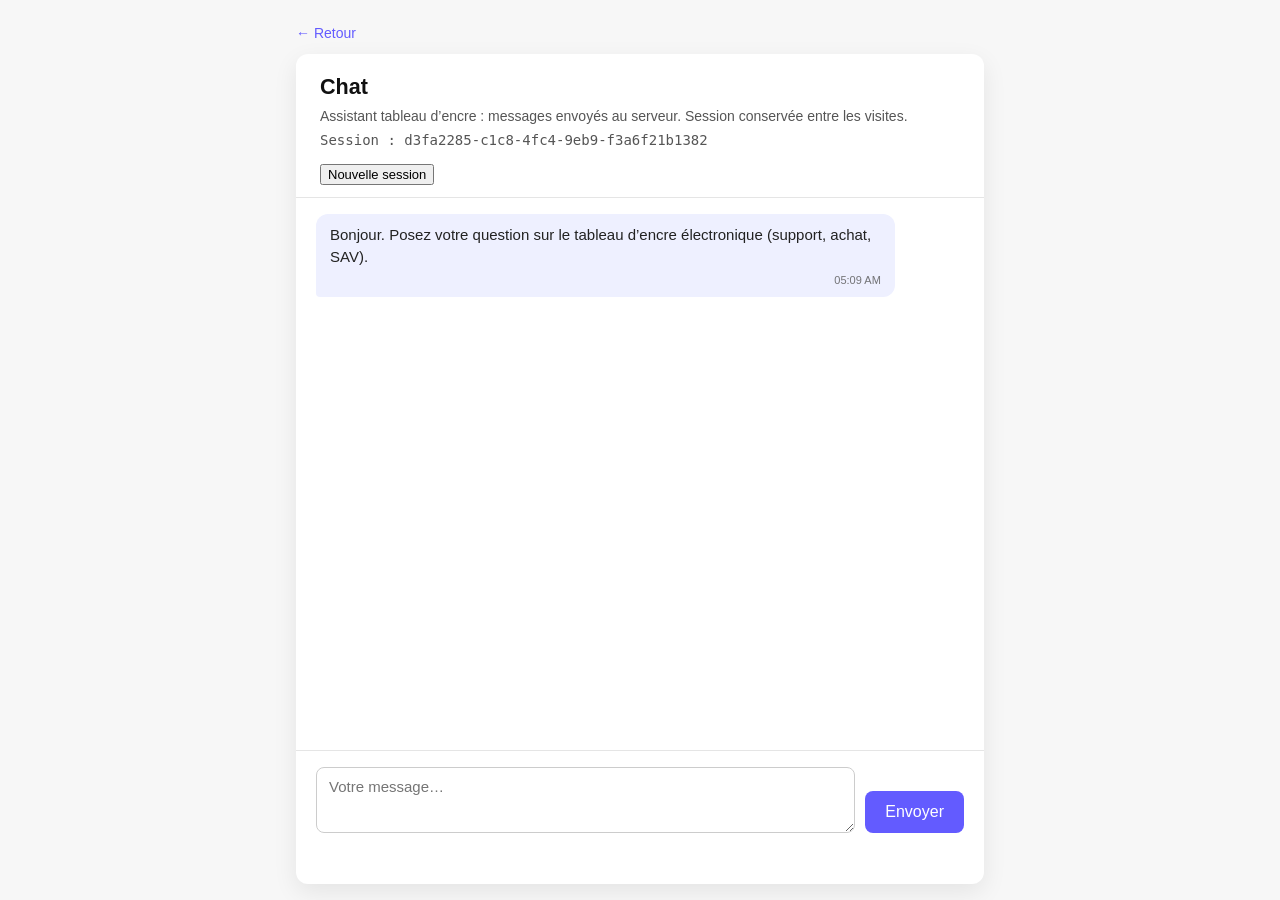
==== static/chat.htm @ ee6180fd "First commit" ====
<!DOCTYPE html>
<html lang="fr">
<head>
  <meta charset="UTF-8" />
  <meta name="viewport" content="width=device-width, initial-scale=1.0" />
  <title>Chat</title>
  <style>
    body {
      font-family: Arial, sans-serif;
      margin: 0;
      background: #f7f7f7;
      color: #111;
      min-height: 100vh;
      display: flex;
      flex-direction: column;
    }
    .container {
      max-width: 720px;
      width: 100%;
      margin: 0 auto;
      flex: 1;
      display: flex;
      flex-direction: column;
      padding: 24px 16px 16px;
      box-sizing: border-box;
    }
    .card {
      background: #fff;
      border-radius: 12px;
      box-shadow: 0 8px 24px rgba(0, 0, 0, 0.08);
      display: flex;
      flex-direction: column;
      flex: 1;
      min-height: 0;
      overflow: hidden;
    }
    .card-header {
      padding: 20px 24px 12px;
      border-bottom: 1px solid #e5e5e5;
    }
    .card-header h1 {
      margin: 0;
      font-size: 1.35rem;
    }
    .card-header p {
      margin: 8px 0 0;
      font-size: 14px;
      color: #555;
    }
    .session-hint {
      margin-top: 6px;
      font-size: 12px;
      color: #888;
      font-family: ui-monospace, monospace;
      word-break: break-all;
    }
    .messages {
      flex: 1;
      min-height: 280px;
      max-height: min(60vh, 520px);
      overflow-y: auto;
      padding: 16px 20px;
      display: flex;
      flex-direction: column;
      gap: 12px;
    }
    .message {
      max-width: 85%;
      padding: 10px 14px;
      border-radius: 12px;
      font-size: 15px;
      line-height: 1.45;
      word-wrap: break-word;
      display: flex;
      flex-direction: column;
      gap: 6px;
    }
    .message .message-text {
      white-space: pre-wrap;
    }
    .message .timestamp {
      font-size: 11px;
      line-height: 1.2;
      opacity: 0.8;
      align-self: flex-end;
    }
    .user-message {
      align-self: flex-end;
      background: #635bff;
      color: #fff;
      border-bottom-right-radius: 4px;
    }
    .user-message .timestamp {
      color: rgba(255, 255, 255, 0.85);
    }
    .bot-message {
      align-self: flex-start;
      background: #eef0ff;
      color: #222;
      border-bottom-left-radius: 4px;
    }
    .bot-message .timestamp {
      color: #555;
    }
    .human-message {
      align-self: flex-start;
      background: #e8f5e9;
      color: #1b5e20;
      border-bottom-left-radius: 4px;
      border-left: 3px solid #2e7d32;
    }
    .human-message .human-badge {
      font-size: 11px;
      font-weight: 700;
      letter-spacing: 0.06em;
      text-transform: uppercase;
      color: #2e7d32;
      margin-bottom: 4px;
    }
    .human-message .timestamp {
      color: #558b2f;
    }
    .ixchat-choice-buttons {
      display: flex;
      flex-wrap: wrap;
      gap: 8px;
      margin-top: 4px;
    }
    .ixchat-choice-btn {
      border: 1px solid #635bff;
      background: #fff;
      color: #635bff;
      border-radius: 8px;
      padding: 6px 12px;
      font-size: 13px;
      line-height: 1.3;
      cursor: pointer;
      font-family: inherit;
    }
    .ixchat-choice-btn:hover:not(:disabled) {
      background: #eef0ff;
    }
    .ixchat-choice-btn:disabled {
      opacity: 0.55;
      cursor: default;
    }
    .composer {
      display: flex;
      gap: 10px;
      padding: 16px 20px 20px;
      border-top: 1px solid #e5e5e5;
      align-items: flex-end;
    }
    .composer textarea {
      flex: 1;
      min-height: 44px;
      max-height: 120px;
      resize: vertical;
      font-family: inherit;
      font-size: 15px;
      padding: 10px 12px;
      border: 1px solid #ccc;
      border-radius: 8px;
    }
    .composer textarea:focus {
      outline: none;
      border-color: #635bff;
      box-shadow: 0 0 0 2px rgba(99, 91, 255, 0.2);
    }
    button.send {
      border: 0;
      border-radius: 8px;
      padding: 12px 20px;
      background: #635bff;
      color: #fff;
      font-size: 16px;
      cursor: pointer;
      flex-shrink: 0;
    }
    button.send:hover {
      background: #5148e7;
    }
    button.send:disabled {
      opacity: 0.55;
      cursor: not-allowed;
    }
    .back {
      margin-bottom: 12px;
    }
    .back a {
      color: #635bff;
      text-decoration: none;
      font-size: 14px;
    }
    .back a:hover {
      text-decoration: underline;
    }
  </style>
</head>
<body>
  <div class="container">
    <nav class="back">
      <a href="/">← Retour</a>
    </nav>
    <main class="card">
      <div class="card-header">
        <h1>Chat</h1>
        <p>Assistant tableau d’encre : messages envoyés au serveur. Session conservée entre les visites.</p>
        <p id="session-hint" class="session-hint" aria-live="polite"></p>
        <p><button type="button" id="btn-new-session" style="margin-top:8px;font-size:13px;">Nouvelle session</button></p>
      </div>
      <div id="messages" class="messages" role="log" aria-live="polite" aria-relevant="additions"></div>
      <form id="form-chat" class="composer" autocomplete="off">
        <label for="input" class="visually-hidden">Message</label>
        <textarea id="input" name="message" rows="1" placeholder="Votre message…" maxlength="8000"></textarea>
        <button type="submit" class="send" id="btn-send">Envoyer</button>
      </form>
    </main>
  </div>
  <style>
    .visually-hidden {
      position: absolute;
      width: 1px;
      height: 1px;
      padding: 0;
      margin: -1px;
      overflow: hidden;
      clip: rect(0, 0, 0, 0);
      white-space: nowrap;
      border: 0;
    }
  </style>
  <script src="/static/agent.js"></script>
  <script>
    (function () {
      var ui = window.ChatAgentUI;
      var box = document.getElementById("messages");
      var form = document.getElementById("form-chat");
      var input = document.getElementById("input");
      var btn = document.getElementById("btn-send");
      var sessionHint = document.getElementById("session-hint");

      var FETCH_MS = 28000;
      var POLL_MS = 5000;
      var API_URL = "/agent/prompt";
      var MAX_HISTORY_MESSAGES = 20;
      /** Nombre de messages côté serveur déjà reflétés dans l’UI (transcription JSON). */
      var serverSyncedCount = 0;
      /** True pendant qu’un fetch POST est en cours — bloque le poll pour éviter le doublon. */
      var fetchInFlight = false;
      /** Tant que true, le bulle d’accueil est affichée (retirée au 1er envoi ou au 1er poll avec historique). */
      var welcomeActive = true;
      /** @type {{role:string, content:string}[]} */
      var conversationHistory = [];
      var activeChoiceMessageEl = null;

      function generateSessionId() {
        if (typeof crypto !== "undefined" && crypto.randomUUID) {
          return crypto.randomUUID();
        }
        return "s" + Date.now().toString(36) + Math.random().toString(36).slice(2, 14);
      }

      var sessionId = localStorage.getItem("sessionId");
      if (!sessionId) {
        sessionId = generateSessionId();
        localStorage.setItem("sessionId", sessionId);
      }
      if (sessionHint) {
        sessionHint.textContent = "Session : " + sessionId;
      }

      function formatTime(ts) {
        var d = ts != null ? new Date(ts) : new Date();
        return d.toLocaleTimeString([], { hour: "2-digit", minute: "2-digit" });
      }

      /**
       * @param {string} text
       * @param {boolean} isUser
       * @param {number} timestamp
       * @param {{ human?: boolean, prenom?: string, buttons?: Array, interactiveButtons?: boolean, onButtonSelect?: function }} [opts]
       */
      function disableActiveChoiceButtons() {
        if (activeChoiceMessageEl && ui && ui.disableChoiceButtons) {
          ui.disableChoiceButtons(activeChoiceMessageEl);
        }
        activeChoiceMessageEl = null;
      }

      function addMessage(text, isUser, timestamp, opts) {
        opts = opts || {};
        var messageDiv = document.createElement("div");
        if (isUser) {
          messageDiv.className = "message user-message";
        } else if (opts.human) {
          messageDiv.className = "message human-message";
          var badge = document.createElement("span");
          badge.className = "human-badge";
          var pn = opts.prenom && String(opts.prenom).trim();
          badge.textContent = pn ? "Humain — " + pn : "Humain";
          messageDiv.appendChild(badge);
        } else {
          messageDiv.className = "message bot-message";
        }

        var textSpan = document.createElement("span");
        textSpan.className = "message-text";
        textSpan.textContent = text;
        messageDiv.appendChild(textSpan);

        var buttons = ui ? ui.normalizeButtons(opts.buttons) : [];
        if (!isUser && buttons.length && ui) {
          var interactive = opts.interactiveButtons !== false;
          ui.appendChoiceButtons(messageDiv, buttons, {
            interactive: interactive,
            onSelect: interactive ? opts.onButtonSelect : undefined,
          });
          if (interactive) {
            disableActiveChoiceButtons();
            activeChoiceMessageEl = messageDiv;
          }
        }

        if (timestamp != null) {
          var timeSpan = document.createElement("span");
          timeSpan.className = "timestamp";
          timeSpan.textContent = formatTime(timestamp);
          messageDiv.appendChild(timeSpan);
        }

        box.appendChild(messageDiv);
        box.scrollTop = box.scrollHeight;
      }

      function tsFromServerMsg(m) {
        if (m && m.at) {
          var x = Date.parse(m.at);
          if (!isNaN(x)) return x;
        }
        return Date.now();
      }

      function conversationTurnsFromServer(messages) {
        var out = [];
        for (var i = 0; i < messages.length; i++) {
          var m = messages[i];
          if (!m || typeof m.role !== "string") continue;
          var role = m.role.toLowerCase();
          var content = m.content != null ? String(m.content) : "";
          if (role === "user") out.push({ role: "user", content: content });
          else if (role === "assistant") {
            var turn = { role: "assistant", content: content };
            if (m.from_human === true) {
              turn.from_human = true;
              if (m.prenom != null && String(m.prenom).trim()) {
                turn.prenom = String(m.prenom).trim();
              }
            }
            out.push(turn);
          }
        }
        return out.slice(-MAX_HISTORY_MESSAGES);
      }

      function renderOneServerMessage(m, msgIndex, allMessages) {
        if (!m || typeof m.role !== "string") return;
        var role = m.role.toLowerCase();
        var text = m.content != null ? String(m.content) : "";
        var ts = tsFromServerMsg(m);
        if (role === "user") {
          addMessage(text, true, ts);
          return;
        }
        if (role !== "assistant") return;
        var fromHuman = m.from_human === true;
        var pn =
          m.prenom != null && String(m.prenom).trim() ? String(m.prenom).trim() : "";
        var buttons = m.buttons;
        var interactiveButtons =
          Array.isArray(buttons) &&
          buttons.length > 0 &&
          msgIndex === allMessages.length - 1;
        addMessage(text, false, ts, {
          human: fromHuman,
          prenom: pn,
          buttons: buttons,
          interactiveButtons: interactiveButtons,
          onButtonSelect: interactiveButtons
            ? function (value, label) {
                sendUserTurn(value, label);
              }
            : undefined,
        });
      }

      function pollUrl() {
        return API_URL + "?sessionId=" + encodeURIComponent(sessionId);
      }

      function pollOnce() {
        fetch(pollUrl(), { credentials: "same-origin" })
          .then(function (r) {
            return r.json();
          })
          .then(function (data) {
            if (!data || !Array.isArray(data.messages)) return;
            var msgs = data.messages;
            if (msgs.length === 0) return;
            if (serverSyncedCount === 0 && msgs.length > 0) {
              box.innerHTML = "";
              welcomeActive = false;
              activeChoiceMessageEl = null;
              for (var j = 0; j < msgs.length; j++) {
                renderOneServerMessage(msgs[j], j, msgs);
              }
              serverSyncedCount = msgs.length;
              conversationHistory = conversationTurnsFromServer(msgs);
              return;
            }
            if (fetchInFlight) return;
            if (msgs.length > serverSyncedCount) {
              for (var k = serverSyncedCount; k < msgs.length; k++) {
                renderOneServerMessage(msgs[k], k, msgs);
              }
              serverSyncedCount = msgs.length;
              conversationHistory = conversationTurnsFromServer(msgs);
            }
          })
          .catch(function () {});
      }

      addMessage(
        "Bonjour. Posez votre question sur le tableau d’encre électronique (support, achat, SAV).",
        false,
        Date.now()
      );

      setInterval(pollOnce, POLL_MS);
      pollOnce();

      function detailFromJson(data) {
        if (!data || data.detail === undefined || data.detail === null) return "";
        var d = data.detail;
        if (typeof d === "string") return d;
        if (Array.isArray(d) && d[0] && d[0].msg) {
          return d
            .map(function (x) {
              return x.msg;
            })
            .join(" ");
        }
        try {
          return JSON.stringify(d);
        } catch (err) {
          return String(d);
        }
      }

      function handleAgentResponse(data, userPrompt, userDisplay) {
        var reply = data && data.reply != null ? String(data.reply) : "";
        var humanLocked = data && data.human_in_charge === true;
        var hasAssistantReply = !humanLocked && reply.trim() !== "";
        if (hasAssistantReply) {
          addMessage(reply, false, Date.now(), {
            buttons: data && data.buttons,
            interactiveButtons: true,
            onButtonSelect: function (value, label) {
              sendUserTurn(value, label);
            },
          });
        }
        serverSyncedCount += hasAssistantReply ? 2 : 1;
        conversationHistory.push({ role: "user", content: userPrompt });
        if (hasAssistantReply) {
          conversationHistory.push({ role: "assistant", content: reply });
        }
        if (conversationHistory.length > MAX_HISTORY_MESSAGES) {
          conversationHistory = conversationHistory.slice(-MAX_HISTORY_MESSAGES);
        }
        if (
          data &&
          (data.handoff_signal || (data.ticket && typeof data.ticket === "object"))
        ) {
          var note = "Transmission au support indiquée.";
          if (data.handoff_signal === "human_requires_human") {
            note = "Vous avez demandé un interlocuteur humain — transmission au support.";
          } else if (data.handoff_signal === "agent_demande_humain") {
            note = "L’assistant propose un passage au support.";
          }
          addMessage(note, false, Date.now());
        }
      }

      function sendUserTurn(promptValue, displayLabel) {
        var prompt = (promptValue || "").trim();
        if (!prompt || fetchInFlight) return;
        var shown =
          displayLabel != null && String(displayLabel).trim()
            ? String(displayLabel).trim()
            : prompt;

        if (welcomeActive) {
          welcomeActive = false;
          box.innerHTML = "";
          activeChoiceMessageEl = null;
        }

        disableActiveChoiceButtons();
        addMessage(shown, true, Date.now());
        input.value = "";
        btn.disabled = true;

        var controller = new AbortController();
        var timeoutId = setTimeout(function () {
          controller.abort();
        }, FETCH_MS);

        var prior = conversationHistory.slice(-MAX_HISTORY_MESSAGES);
        fetchInFlight = true;
        var req = fetch(API_URL, {
          method: "POST",
          headers: { "Content-Type": "application/json" },
          body: JSON.stringify({
            prompt: prompt,
            sessionId: sessionId,
            messages: prior,
          }),
          signal: controller.signal,
        });
        req.finally(function () {
          clearTimeout(timeoutId);
        });
        req
          .then(function (r) {
            return r.json().then(function (data) {
              if (!r.ok) {
                var msg = detailFromJson(data) || "Erreur " + r.status;
                throw new Error(msg);
              }
              return data;
            });
          })
          .then(function (data) {
            handleAgentResponse(data, prompt, shown);
          })
          .catch(function (err) {
            var msg;
            if (err && err.name === "AbortError") {
              msg = "Délai dépassé (" + FETCH_MS / 1000 + " s). Réessayez plus tard.";
            } else {
              msg = err && err.message ? err.message : String(err);
            }
            addMessage("Erreur : " + msg, false, Date.now());
          })
          .finally(function () {
            fetchInFlight = false;
            btn.disabled = false;
            input.focus();
          });
      }

      form.addEventListener("submit", function (e) {
        e.preventDefault();
        var t = (input.value || "").trim();
        if (!t) return;
        sendUserTurn(t, t);
      });

      input.addEventListener("keydown", function (e) {
        if (e.key === "Enter" && !e.shiftKey) {
          e.preventDefault();
          form.requestSubmit();
        }
      });

      function resetSession() {
        var closingId = sessionId;
        fetch(API_URL, {
          method: "POST",
          headers: { "Content-Type": "application/json" },
          body: JSON.stringify({
            prompt: "Closed session",
            sessionId: closingId,
            messages: [],
          }),
          credentials: "same-origin",
          keepalive: true,
        })
          .catch(function () {})
          .finally(function () {
            sessionId = generateSessionId();
            localStorage.setItem("sessionId", sessionId);
            if (sessionHint) sessionHint.textContent = "Session : " + sessionId;
            serverSyncedCount = 0;
            welcomeActive = true;
            conversationHistory = [];
            activeChoiceMessageEl = null;
            box.innerHTML = "";
            addMessage(WELCOME_TEXT, false, Date.now());
            pollOnce();
          });
      }

      var newSessionBtn = document.getElementById("btn-new-session");
      if (newSessionBtn) newSessionBtn.addEventListener("click", resetSession);
    })();
  </script>
</body>
</html>
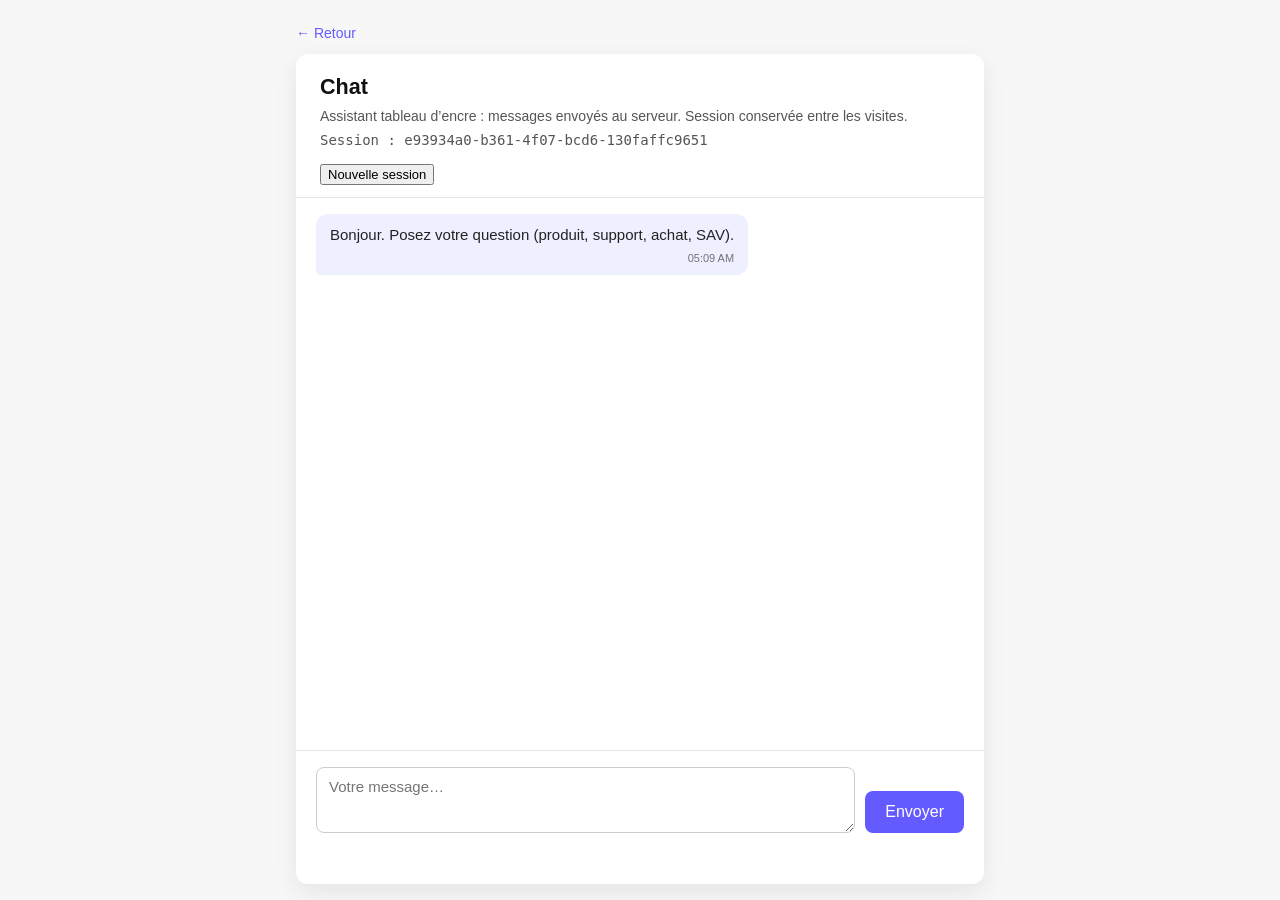
==== commit 4c7f294f: "Clarification of backoffice access" ====
--- a/static/chat.htm
+++ b/static/chat.htm
@@ -431,7 +431,7 @@
       }
 
       addMessage(
-        "Bonjour. Posez votre question sur le tableau d’encre électronique (support, achat, SAV).",
+        "Bonjour. Posez votre question (produit, support, achat, SAV).",
         false,
         Date.now()
       );
